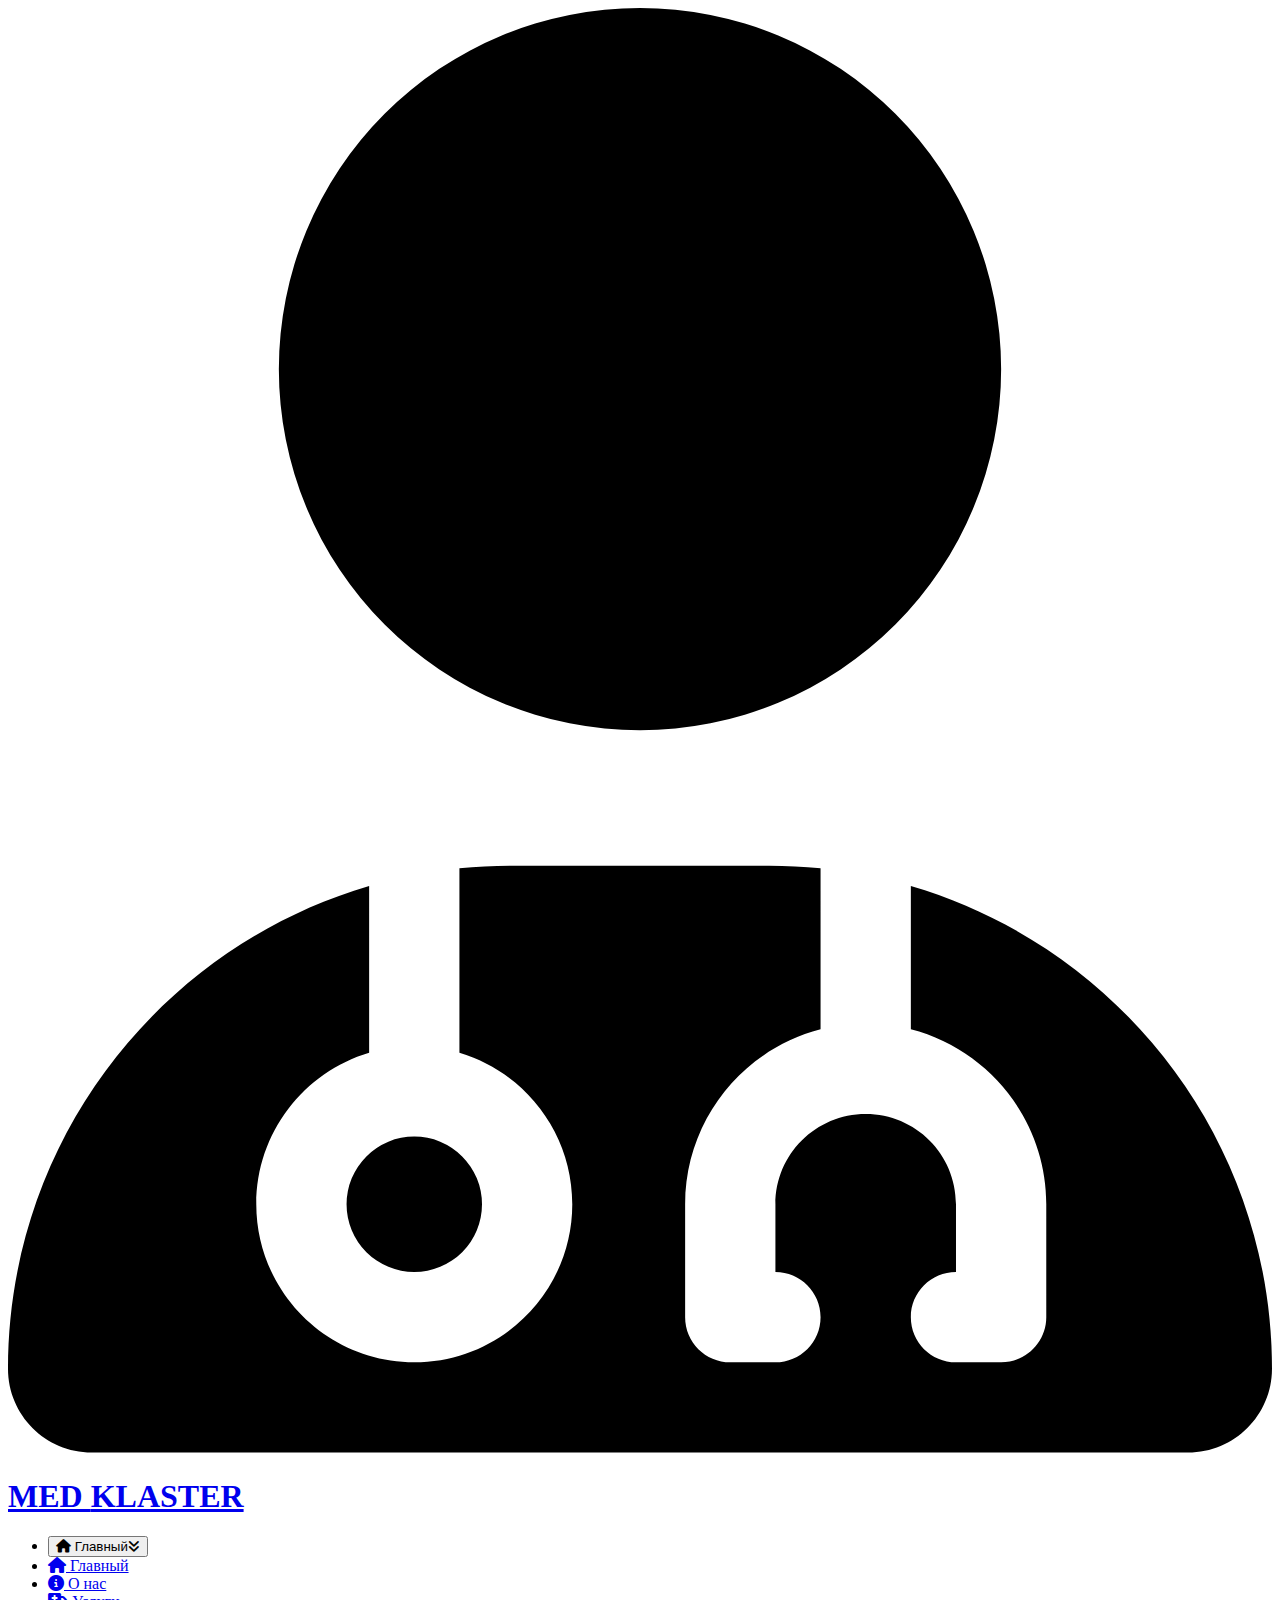
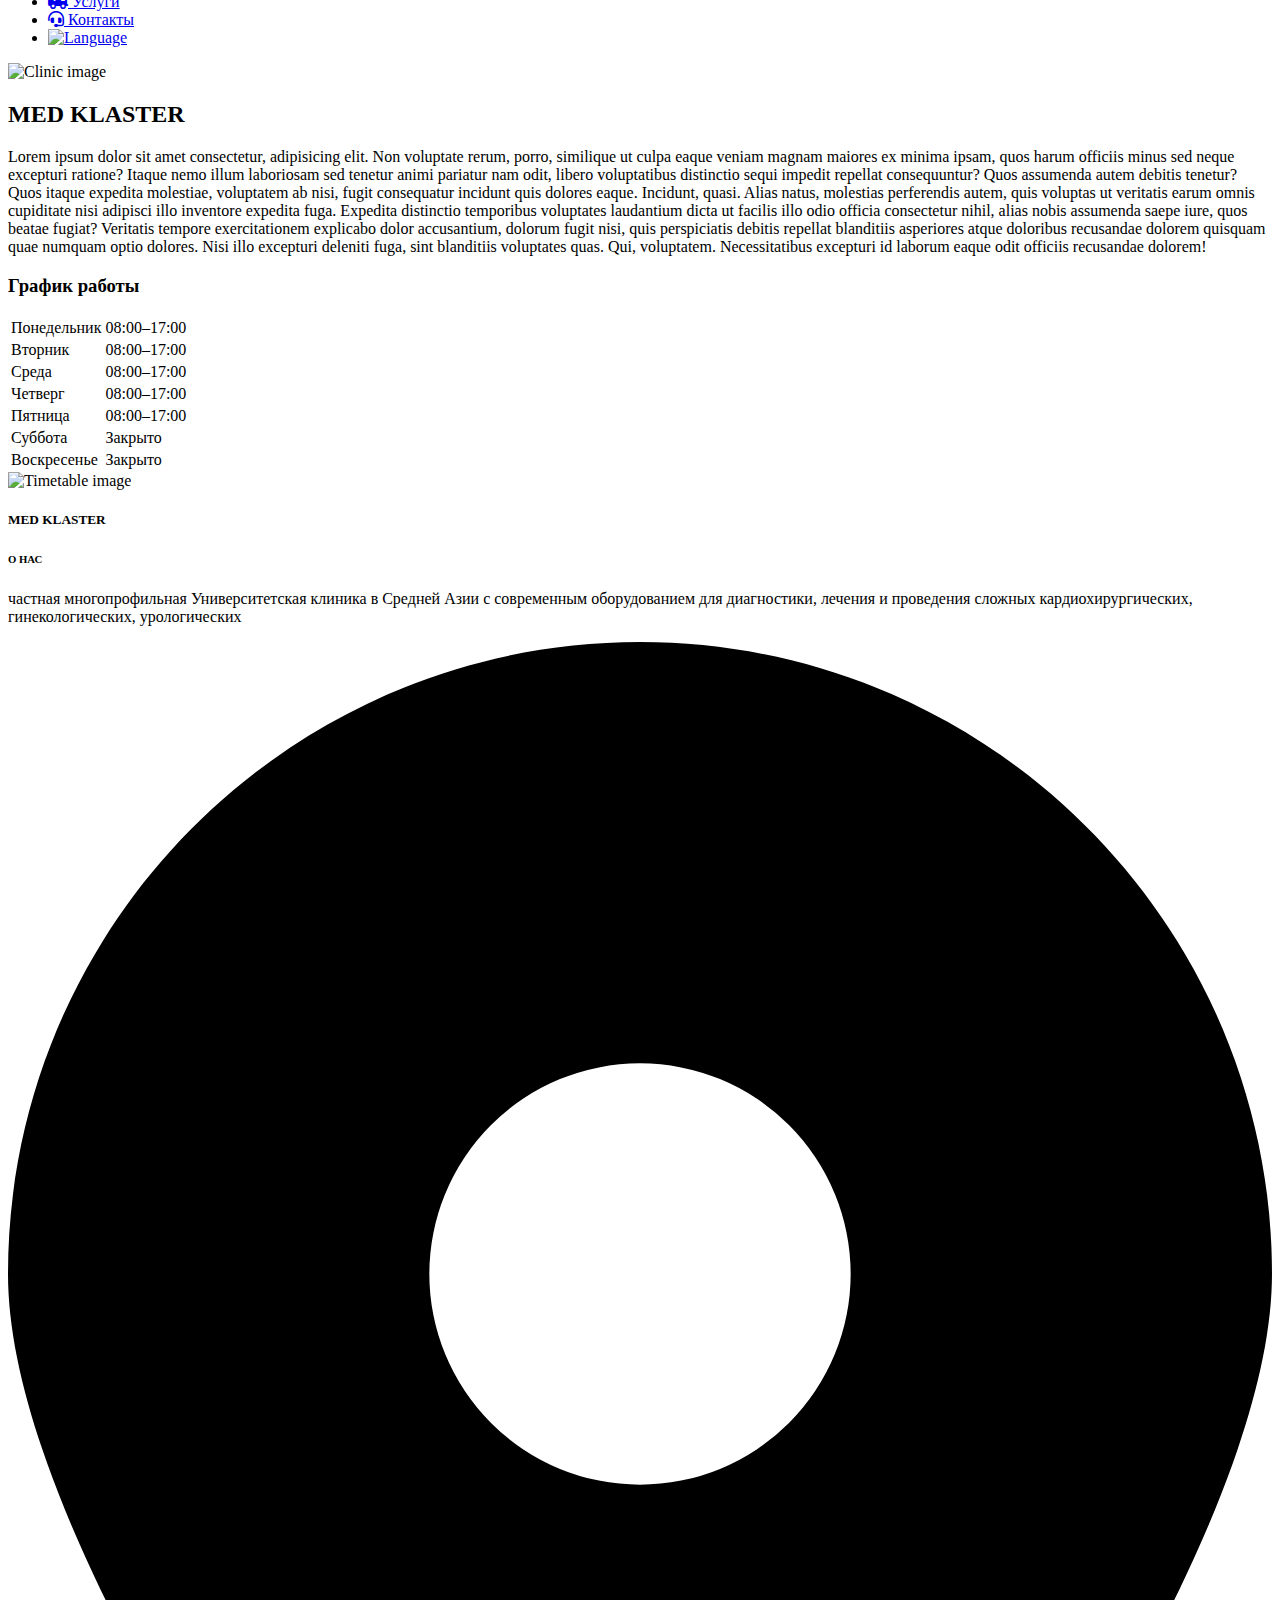
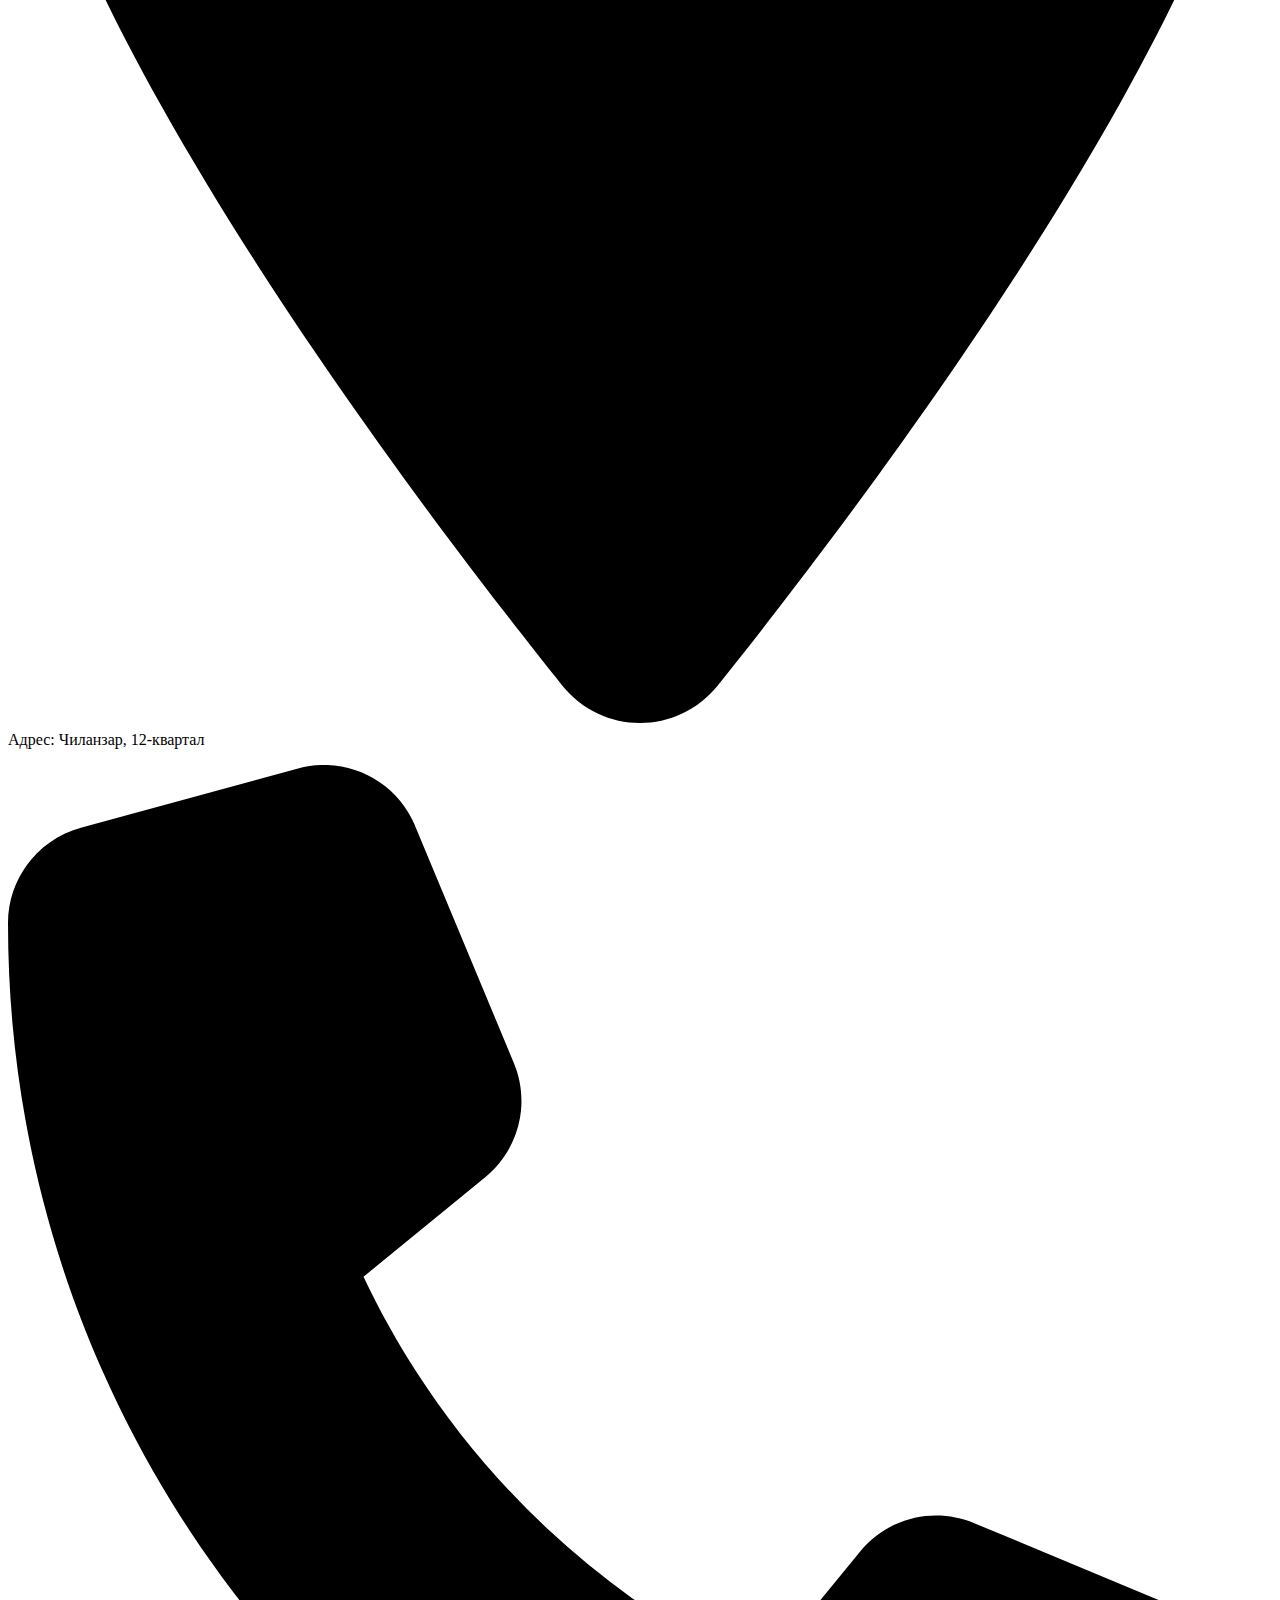
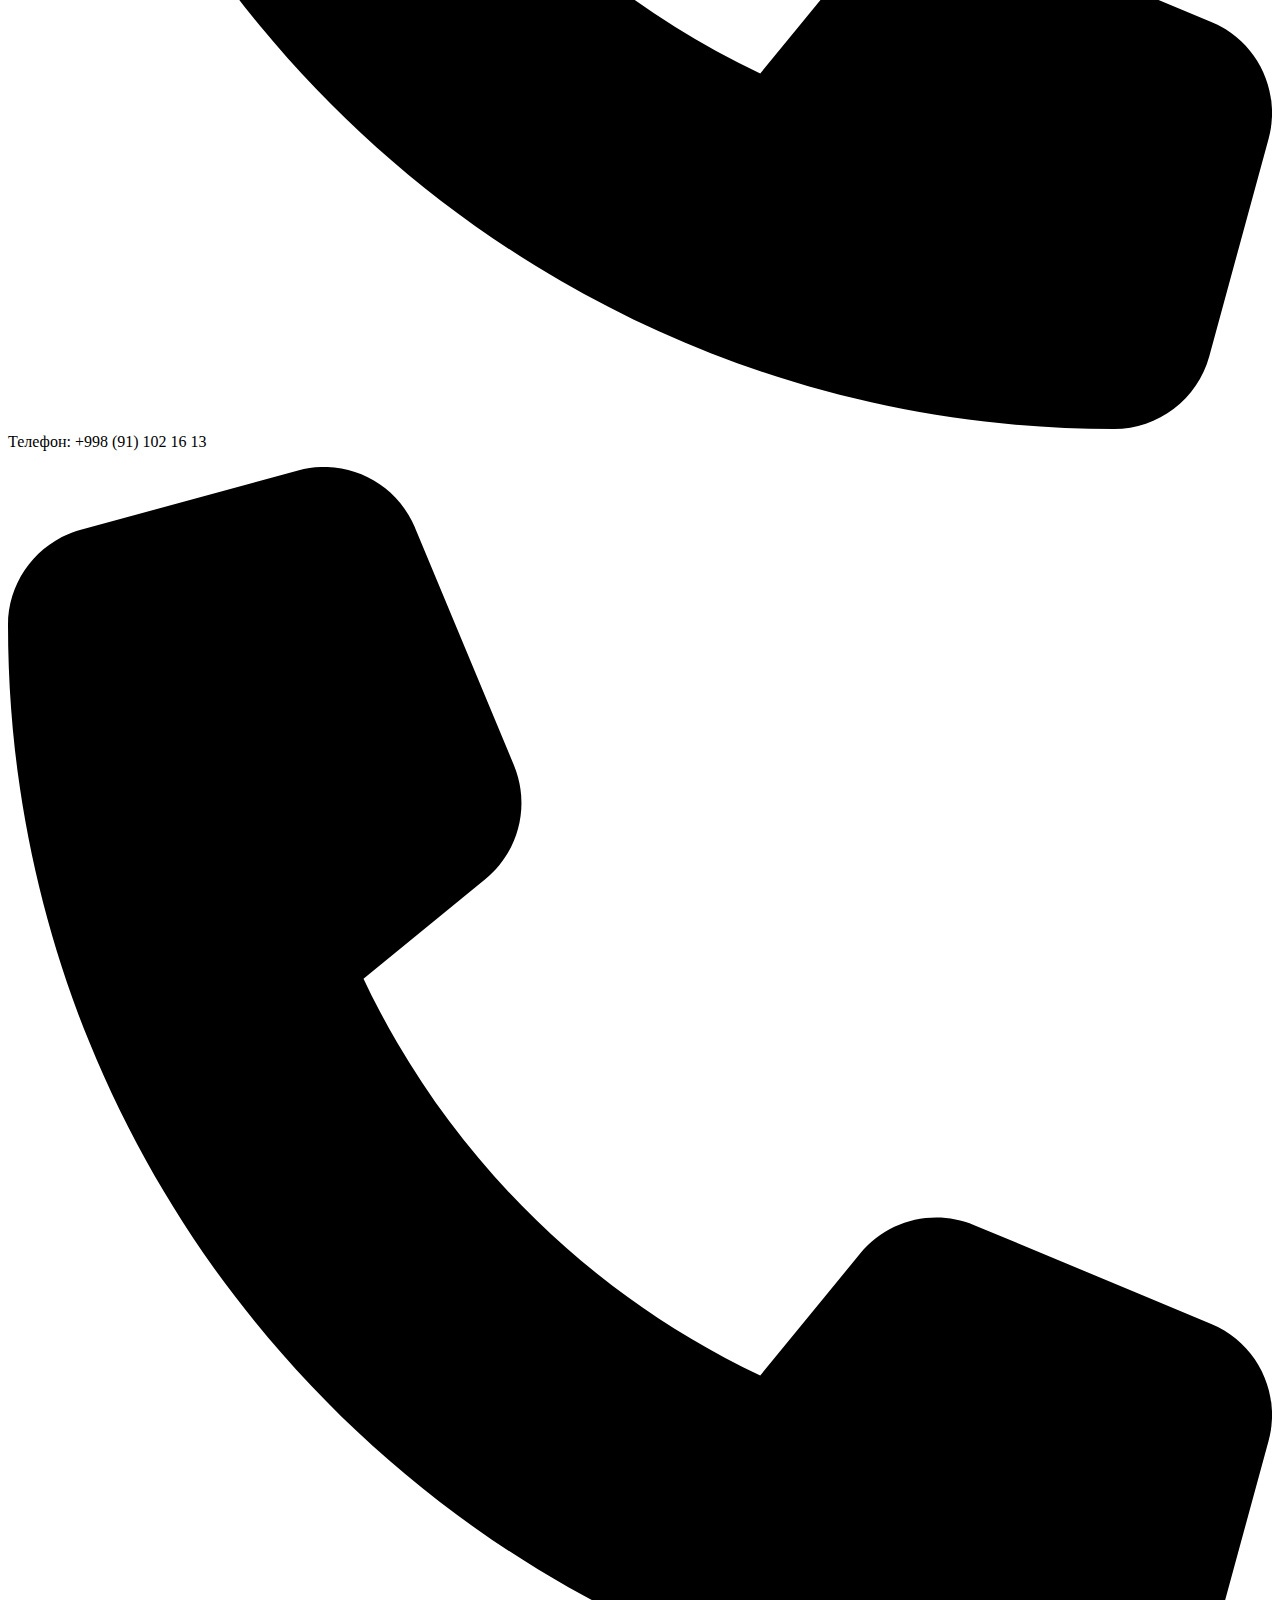
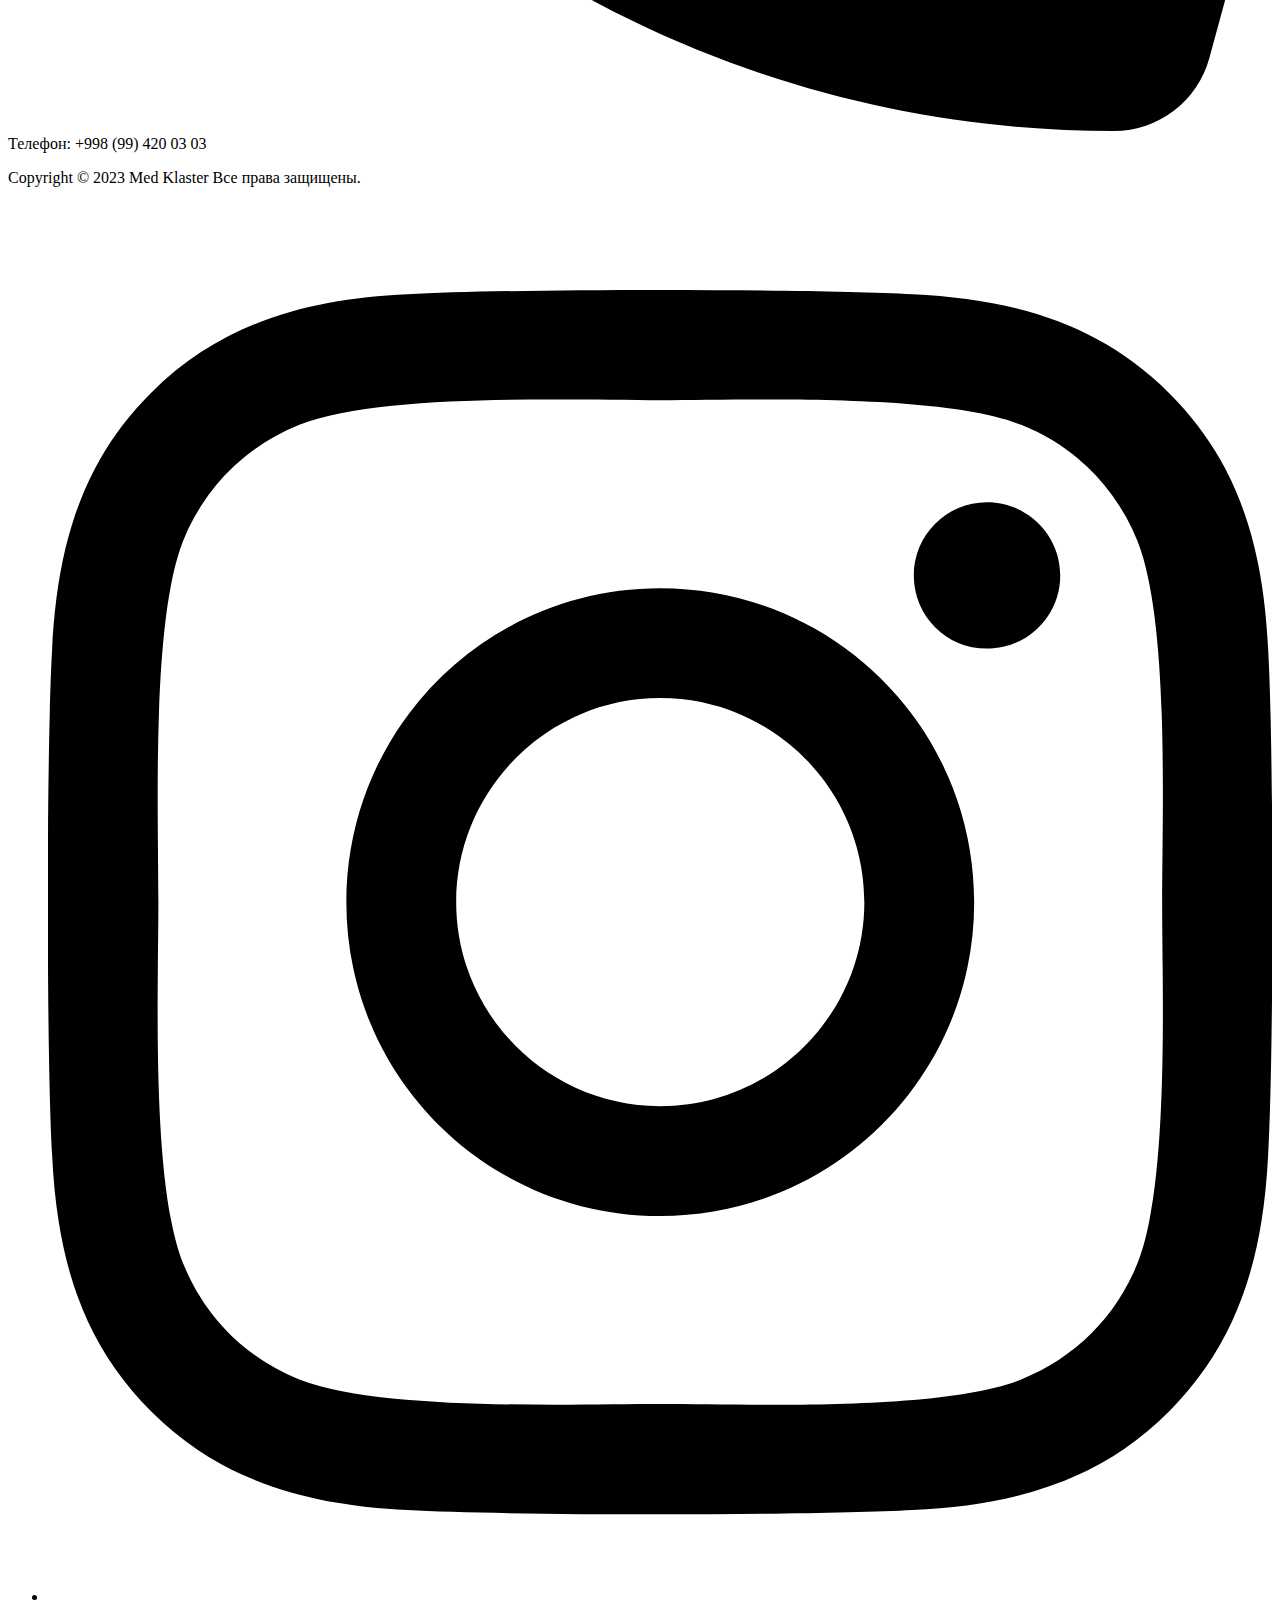
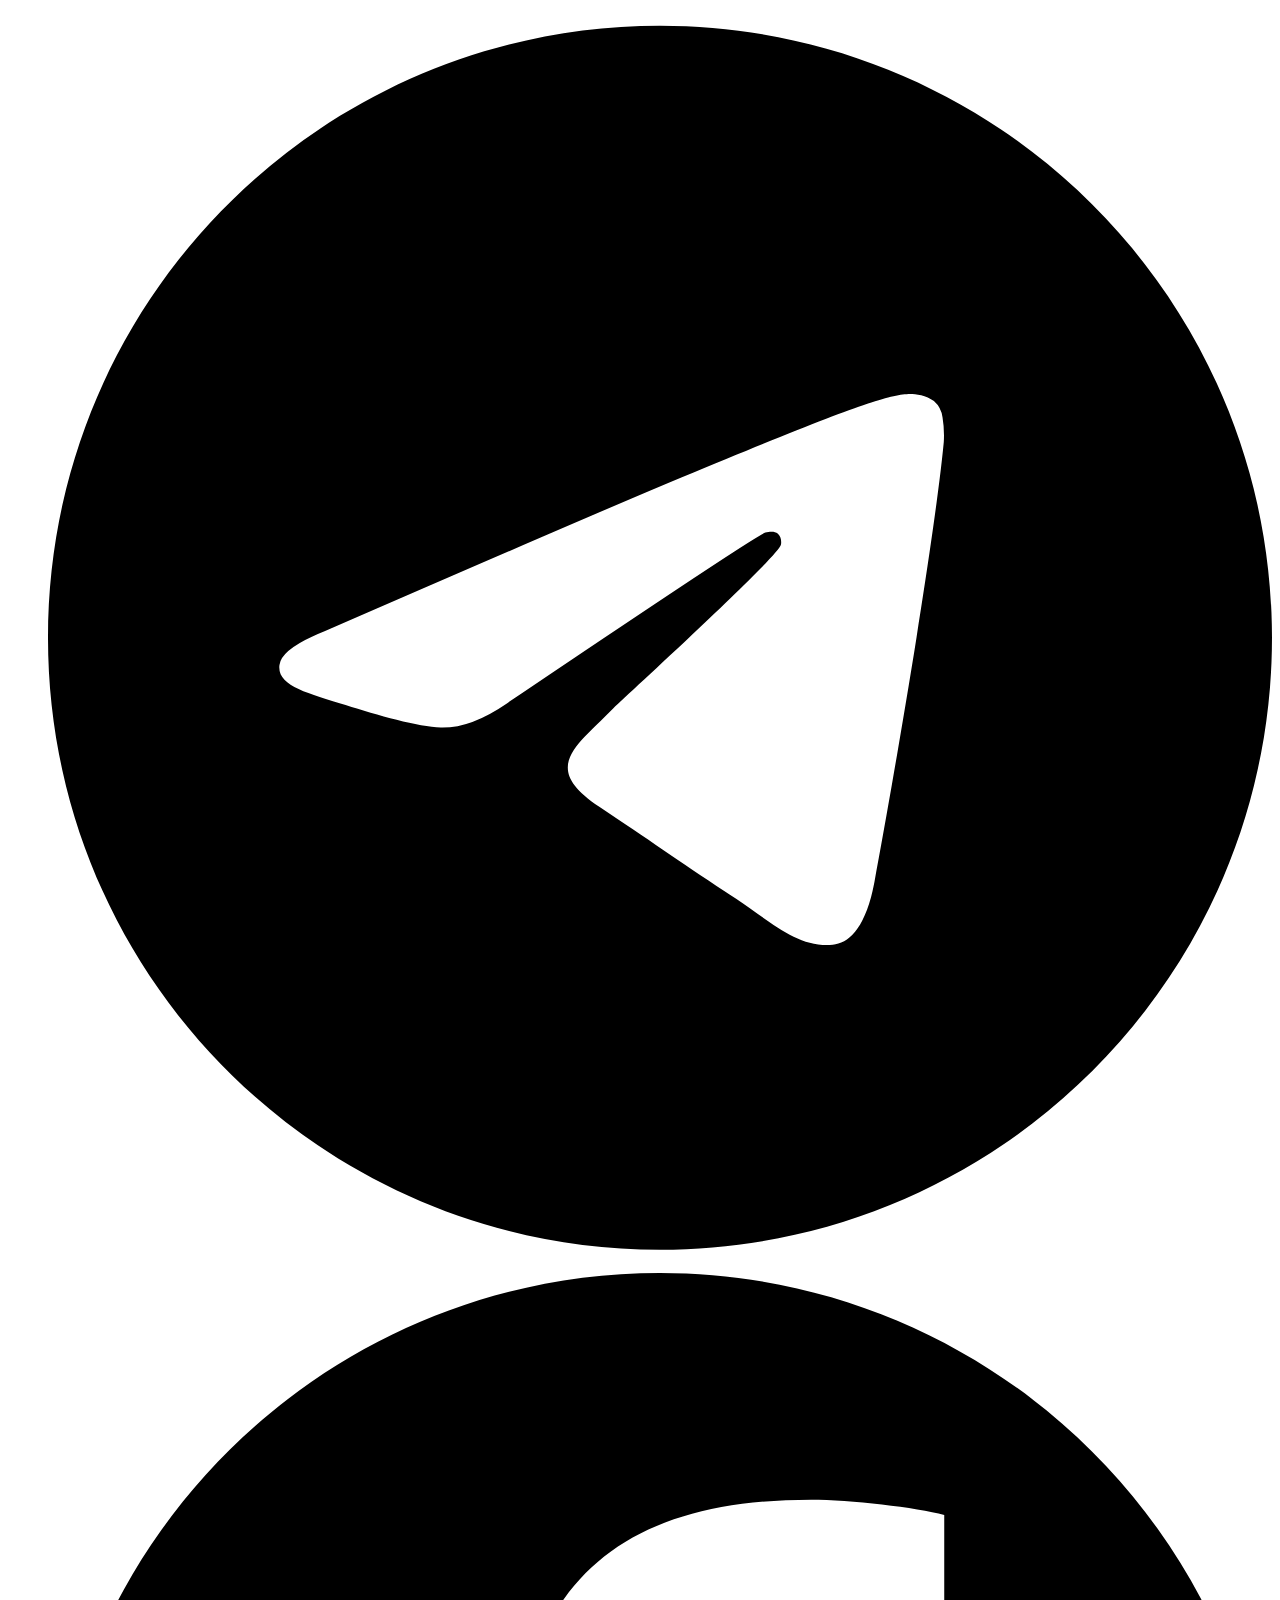
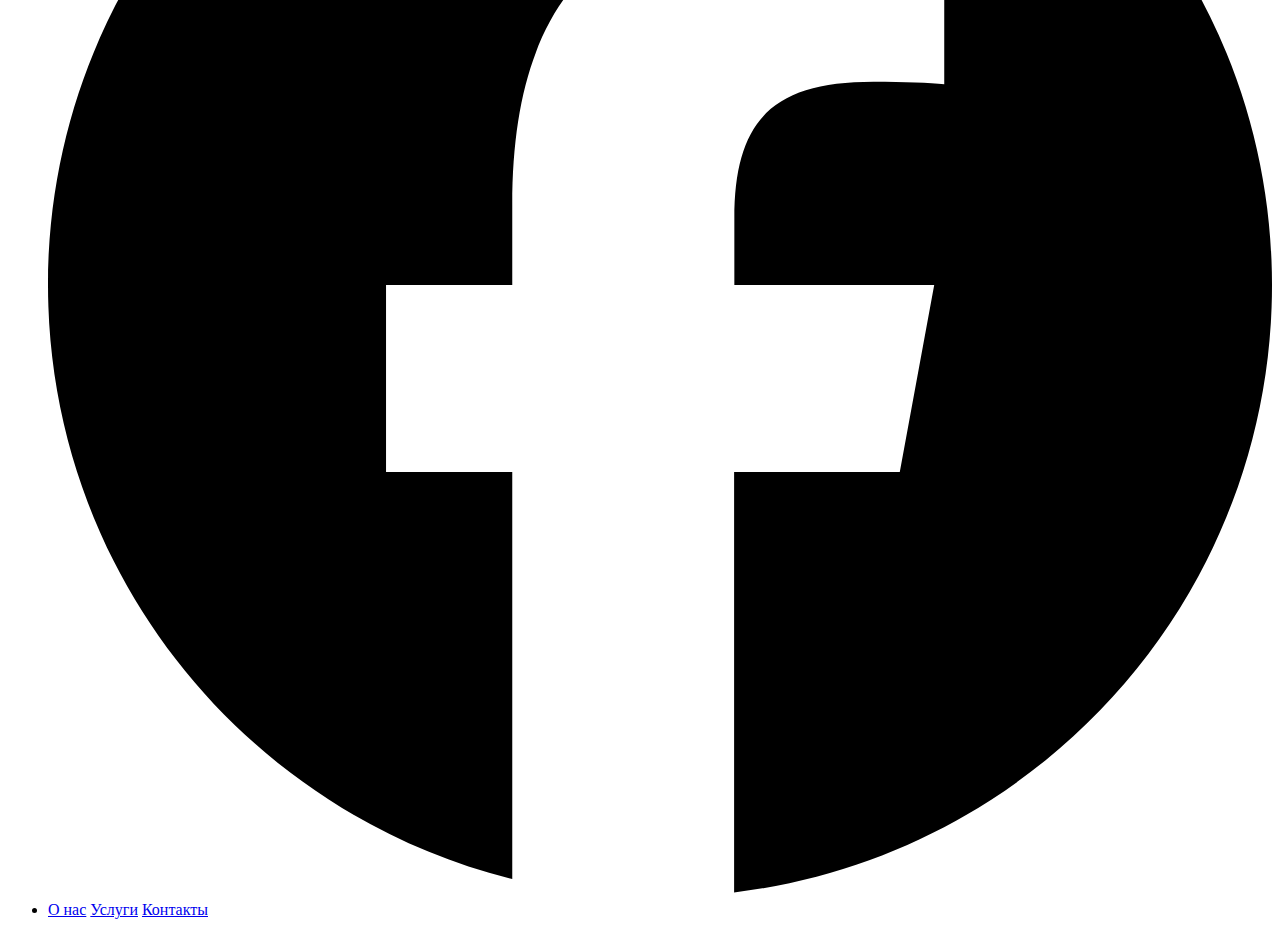
==== about.html @ f0066a49 "Add files via upload" ====
<!DOCTYPE html>
<html lang="en">
<head>
    <meta charset="UTF-8">
    <meta http-equiv="X-UA-Compatible" content="IE=edge">
    <meta name="viewport" content="width=device-width, initial-scale=1.0">
    <title>Med Klaster Clinic</title>
    <link rel="icon" type="image/x-icon" href="/icons/user-doctor-solid.svg">
    <link rel="stylesheet" href="/style/style.css">
    <link rel="stylesheet" href="/style/media.css">
    <link rel="stylesheet" href="/bootstrap-5.3.3-dist/css/bootstrap.css">
    <link rel="stylesheet" href="https://cdnjs.cloudflare.com/ajax/libs/font-awesome/6.5.1/css/all.min.css">
    <link rel="stylesheet" href="/bootstrap-5.3.3-dist/css/bootstrap-grid.css">
    <link rel="preconnect" href="https://fonts.googleapis.com">
    <link rel="preconnect" href="https://fonts.gstatic.com" crossorigin>
    <link href="https://fonts.googleapis.com/css2?family=Roboto:ital,wght@0,100;0,300;0,400;0,500;0,700;0,900;1,100;1,300;1,400;1,500;1,700;1,900&display=swap" rel="stylesheet">
</head>
<body>
        <div class="navbar-m">
            <div class="logo">
              <a href="/index.html">
                <svg xmlns="http://www.w3.org/2000/svg" viewBox="0 0 448 512"><!--!Font Awesome Free 6.5.1 by @fontawesome - https://fontawesome.com License - https://fontawesome.com/license/free Copyright 2024 Fonticons, Inc.--><path d="M224 256A128 128 0 1 0 224 0a128 128 0 1 0 0 256zm-96 55.2C54 332.9 0 401.3 0 482.3C0 498.7 13.3 512 29.7 512H418.3c16.4 0 29.7-13.3 29.7-29.7c0-81-54-149.4-128-171.1V362c27.6 7.1 48 32.2 48 62v40c0 8.8-7.2 16-16 16H336c-8.8 0-16-7.2-16-16s7.2-16 16-16V424c0-17.7-14.3-32-32-32s-32 14.3-32 32v24c8.8 0 16 7.2 16 16s-7.2 16-16 16H256c-8.8 0-16-7.2-16-16V424c0-29.8 20.4-54.9 48-62V304.9c-6-.6-12.1-.9-18.3-.9H178.3c-6.2 0-12.3 .3-18.3 .9v65.4c23.1 6.9 40 28.3 40 53.7c0 30.9-25.1 56-56 56s-56-25.1-56-56c0-25.4 16.9-46.8 40-53.7V311.2zM144 448a24 24 0 1 0 0-48 24 24 0 1 0 0 48z"/></svg>
                <h1>MED <span class="secondary-color">KLASTER</span></h1>
              </a>
            </div>
            <div class="menu">
              <ul>
                <li><button id="dropdown"><i class="fa-solid fa-house"></i> Главный<i id="down" class="fa-solid fa-angles-down"></i></button></li>
                <li id="menu-media" class="menu-media"><a href="index.html"><i class="fa-solid fa-house"></i> Главный</a></li>
                <li id="menu-media1" class="menu-media"><a class="current" href="about.html"><i class="fa-solid fa-circle-info"></i> О нас</a></li>
                <li id="menu-media2" class="menu-media"><a href="service.html"><i class="fa-solid fa-truck-medical"></i> Услуги</a></li>
                <li id="menu-media3" class="menu-media"><a href="contact.html"><i class="fa-solid fa-headset"></i> Контакты</a></li>
                <li id="menu-media4" class="menu-media-none"><a href="#"><img src="/images/flag-r.jfif" alt="Language" width="50px" height="50px"></a></li>
              </ul>
            </div>
          </div>

          <div class="about-us">
            <img src="/images/clinic.png" alt="Clinic image">
            <div class="about-us-text">
                <h2 class="pink">MED KLASTER</h2>
                <p>Lorem ipsum dolor sit amet consectetur, adipisicing elit. Non voluptate rerum, porro, similique ut culpa eaque veniam magnam maiores ex minima ipsam, quos harum officiis minus sed neque excepturi ratione? Itaque nemo illum laboriosam sed tenetur animi pariatur nam odit, libero voluptatibus distinctio sequi impedit repellat consequuntur? Quos assumenda autem debitis tenetur? Quos itaque expedita molestiae, voluptatem ab nisi, fugit consequatur incidunt quis dolores eaque. Incidunt, quasi. Alias natus, molestias perferendis autem, quis voluptas ut veritatis earum omnis cupiditate nisi adipisci illo inventore expedita fuga. Expedita distinctio temporibus voluptates laudantium dicta ut facilis illo odio officia consectetur nihil, alias nobis assumenda saepe iure, quos beatae fugiat? Veritatis tempore exercitationem explicabo dolor accusantium, dolorum fugit nisi, quis perspiciatis debitis repellat blanditiis asperiores atque doloribus recusandae dolorem quisquam quae numquam optio dolores. Nisi illo excepturi deleniti fuga, sint blanditiis voluptates quas. Qui, voluptatem. Necessitatibus excepturi id laborum eaque odit officiis recusandae dolorem!</p>
                
            </div>
          </div>
          
          <div class="timetable">
            <h3 class="pink">График работы</h3>
            <div class="timetable-content">
                 <table>
                    <tr>
                        <td>Понедельник</td>
                        <td>08:00–17:00
                        </td>
                    </tr>
                    <tr>
                        <td>Вторник</td>
                        <td>08:00–17:00</td>
                    </tr>
                    <tr>
                        <td>Среда</td>
                        <td>08:00–17:00
                        </td>
                    </tr>
                    <tr>
                        <td>Четверг</td>
                        <td>08:00–17:00
                        </td>
                    </tr>
                    <tr>
                        <td>Пятница</td>
                        <td>08:00–17:00</td>
                    </tr>
                    <tr>
                        <td>Суббота</td>
                        <td>Закрыто</td>
                    </tr>
                    <tr>
                        <td>Воскресенье</td>
                        <td>Закрыто</td>
                    </tr>
                 </table>
                 <img src="/images/timetable.png" alt="Timetable image">
            </div>
          </div>


          
          <div class="footer-m">
            <div class="footer-content-first">
              <h5>MED <span class="secondary-color">KLASTER</span></h5>
              <h6>О НАС</h6>
              <p>частная многопрофильная Университетская клиника в Средней Азии с современным оборудованием для диагностики, лечения и проведения сложных кардиохирургических, гинекологических, урологических</p>
              <p><svg xmlns="http://www.w3.org/2000/svg" viewBox="0 0 384 512"><!--!Font Awesome Free 6.5.1 by @fontawesome - https://fontawesome.com License - https://fontawesome.com/license/free Copyright 2024 Fonticons, Inc.--><path d="M215.7 499.2C267 435 384 279.4 384 192C384 86 298 0 192 0S0 86 0 192c0 87.4 117 243 168.3 307.2c12.3 15.3 35.1 15.3 47.4 0zM192 128a64 64 0 1 1 0 128 64 64 0 1 1 0-128z"/></svg>  Адрес: Чиланзар, 12-квартал</p>
              <p><svg xmlns="http://www.w3.org/2000/svg" viewBox="0 0 512 512"><!--!Font Awesome Free 6.5.1 by @fontawesome - https://fontawesome.com License - https://fontawesome.com/license/free Copyright 2024 Fonticons, Inc.--><path d="M164.9 24.6c-7.7-18.6-28-28.5-47.4-23.2l-88 24C12.1 30.2 0 46 0 64C0 311.4 200.6 512 448 512c18 0 33.8-12.1 38.6-29.5l24-88c5.3-19.4-4.6-39.7-23.2-47.4l-96-40c-16.3-6.8-35.2-2.1-46.3 11.6L304.7 368C234.3 334.7 177.3 277.7 144 207.3L193.3 167c13.7-11.2 18.4-30 11.6-46.3l-40-96z"/></svg> Телефон: +998 (91) 102 16 13</p>
              <p><svg xmlns="http://www.w3.org/2000/svg" viewBox="0 0 512 512"><!--!Font Awesome Free 6.5.1 by @fontawesome - https://fontawesome.com License - https://fontawesome.com/license/free Copyright 2024 Fonticons, Inc.--><path d="M164.9 24.6c-7.7-18.6-28-28.5-47.4-23.2l-88 24C12.1 30.2 0 46 0 64C0 311.4 200.6 512 448 512c18 0 33.8-12.1 38.6-29.5l24-88c5.3-19.4-4.6-39.7-23.2-47.4l-96-40c-16.3-6.8-35.2-2.1-46.3 11.6L304.7 368C234.3 334.7 177.3 277.7 144 207.3L193.3 167c13.7-11.2 18.4-30 11.6-46.3l-40-96z"/></svg> Телефон: +998 (99) 420 03 03</p>
              <p>Copyright © 2023 Med Klaster Все права защищены.</p>
            </div>
            <div class="footer-content-second">
              <ul>
                <li class="social-m">
                  <a href="#">
                    <svg xmlns="http://www.w3.org/2000/svg" viewBox="0 0 448 512"><!--!Font Awesome Free 6.5.1 by @fontawesome - https://fontawesome.com License - https://fontawesome.com/license/free Copyright 2024 Fonticons, Inc.--><path d="M224.1 141c-63.6 0-114.9 51.3-114.9 114.9s51.3 114.9 114.9 114.9S339 319.5 339 255.9 287.7 141 224.1 141zm0 189.6c-41.1 0-74.7-33.5-74.7-74.7s33.5-74.7 74.7-74.7 74.7 33.5 74.7 74.7-33.6 74.7-74.7 74.7zm146.4-194.3c0 14.9-12 26.8-26.8 26.8-14.9 0-26.8-12-26.8-26.8s12-26.8 26.8-26.8 26.8 12 26.8 26.8zm76.1 27.2c-1.7-35.9-9.9-67.7-36.2-93.9-26.2-26.2-58-34.4-93.9-36.2-37-2.1-147.9-2.1-184.9 0-35.8 1.7-67.6 9.9-93.9 36.1s-34.4 58-36.2 93.9c-2.1 37-2.1 147.9 0 184.9 1.7 35.9 9.9 67.7 36.2 93.9s58 34.4 93.9 36.2c37 2.1 147.9 2.1 184.9 0 35.9-1.7 67.7-9.9 93.9-36.2 26.2-26.2 34.4-58 36.2-93.9 2.1-37 2.1-147.8 0-184.8zM398.8 388c-7.8 19.6-22.9 34.7-42.6 42.6-29.5 11.7-99.5 9-132.1 9s-102.7 2.6-132.1-9c-19.6-7.8-34.7-22.9-42.6-42.6-11.7-29.5-9-99.5-9-132.1s-2.6-102.7 9-132.1c7.8-19.6 22.9-34.7 42.6-42.6 29.5-11.7 99.5-9 132.1-9s102.7-2.6 132.1 9c19.6 7.8 34.7 22.9 42.6 42.6 11.7 29.5 9 99.5 9 132.1s2.7 102.7-9 132.1z"/></svg>
                  </a>
                  <a href="#">
                    <svg xmlns="http://www.w3.org/2000/svg" viewBox="0 0 496 512"><!--!Font Awesome Free 6.5.1 by @fontawesome - https://fontawesome.com License - https://fontawesome.com/license/free Copyright 2024 Fonticons, Inc.--><path d="M248 8C111 8 0 119 0 256S111 504 248 504 496 393 496 256 385 8 248 8zM363 176.7c-3.7 39.2-19.9 134.4-28.1 178.3-3.5 18.6-10.3 24.8-16.9 25.4-14.4 1.3-25.3-9.5-39.3-18.7-21.8-14.3-34.2-23.2-55.3-37.2-24.5-16.1-8.6-25 5.3-39.5 3.7-3.8 67.1-61.5 68.3-66.7 .2-.7 .3-3.1-1.2-4.4s-3.6-.8-5.1-.5q-3.3 .7-104.6 69.1-14.8 10.2-26.9 9.9c-8.9-.2-25.9-5-38.6-9.1-15.5-5-27.9-7.7-26.8-16.3q.8-6.7 18.5-13.7 108.4-47.2 144.6-62.3c68.9-28.6 83.2-33.6 92.5-33.8 2.1 0 6.6 .5 9.6 2.9a10.5 10.5 0 0 1 3.5 6.7A43.8 43.8 0 0 1 363 176.7z"/></svg>
                  </a>
                  <a href="#">
                    <svg xmlns="http://www.w3.org/2000/svg" viewBox="0 0 512 512"><!--!Font Awesome Free 6.5.1 by @fontawesome - https://fontawesome.com License - https://fontawesome.com/license/free Copyright 2024 Fonticons, Inc.--><path d="M512 256C512 114.6 397.4 0 256 0S0 114.6 0 256C0 376 82.7 476.8 194.2 504.5V334.2H141.4V256h52.8V222.3c0-87.1 39.4-127.5 125-127.5c16.2 0 44.2 3.2 55.7 6.4V172c-6-.6-16.5-1-29.6-1c-42 0-58.2 15.9-58.2 57.2V256h83.6l-14.4 78.2H287V510.1C413.8 494.8 512 386.9 512 256h0z"/></svg>
                  </a>
                </li>
                <li class="footer-link">
                  <a href="about.html">О нас</a>
                  <a href="service.html">Услуги</a>
                  <a href="contact.html">Контакты</a>
                </li>
              </ul>
            </div>
          </div>



    <script src="/bootstrap-5.3.3-dist/js/bootstrap.js"></script>
    <script src="/js/index.js"></script>

</body>
</html>
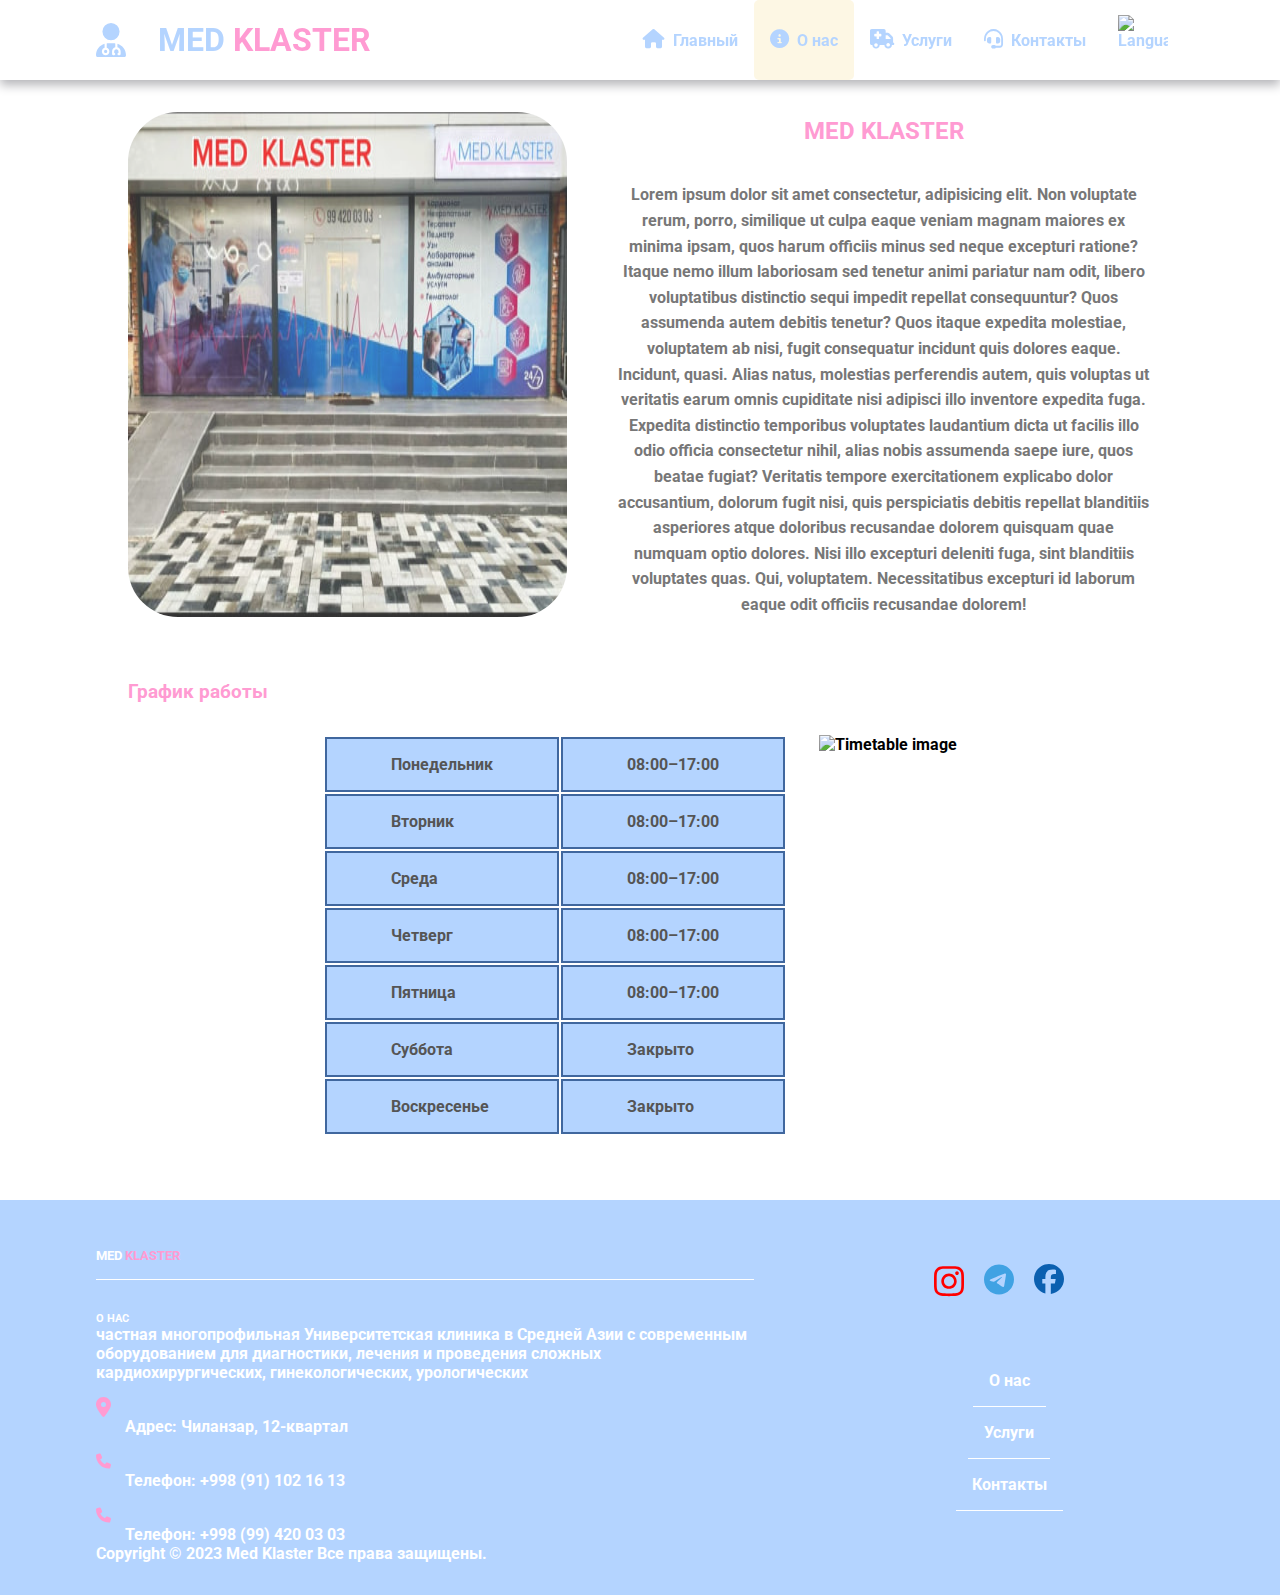
==== commit 6e78d35e: "Update about.html" ====
--- a/about.html
+++ b/about.html
@@ -6,8 +6,8 @@
     <meta name="viewport" content="width=device-width, initial-scale=1.0">
     <title>Med Klaster Clinic</title>
     <link rel="icon" type="image/x-icon" href="/icons/user-doctor-solid.svg">
-    <link rel="stylesheet" href="/style/style.css">
-    <link rel="stylesheet" href="/style/media.css">
+    <link rel="stylesheet" href="style.css">
+    <link rel="stylesheet" href="media.css">
     <link rel="stylesheet" href="/bootstrap-5.3.3-dist/css/bootstrap.css">
     <link rel="stylesheet" href="https://cdnjs.cloudflare.com/ajax/libs/font-awesome/6.5.1/css/all.min.css">
     <link rel="stylesheet" href="/bootstrap-5.3.3-dist/css/bootstrap-grid.css">
@@ -18,7 +18,7 @@
 <body>
         <div class="navbar-m">
             <div class="logo">
-              <a href="/index.html">
+              <a href="index.html">
                 <svg xmlns="http://www.w3.org/2000/svg" viewBox="0 0 448 512"><!--!Font Awesome Free 6.5.1 by @fontawesome - https://fontawesome.com License - https://fontawesome.com/license/free Copyright 2024 Fonticons, Inc.--><path d="M224 256A128 128 0 1 0 224 0a128 128 0 1 0 0 256zm-96 55.2C54 332.9 0 401.3 0 482.3C0 498.7 13.3 512 29.7 512H418.3c16.4 0 29.7-13.3 29.7-29.7c0-81-54-149.4-128-171.1V362c27.6 7.1 48 32.2 48 62v40c0 8.8-7.2 16-16 16H336c-8.8 0-16-7.2-16-16s7.2-16 16-16V424c0-17.7-14.3-32-32-32s-32 14.3-32 32v24c8.8 0 16 7.2 16 16s-7.2 16-16 16H256c-8.8 0-16-7.2-16-16V424c0-29.8 20.4-54.9 48-62V304.9c-6-.6-12.1-.9-18.3-.9H178.3c-6.2 0-12.3 .3-18.3 .9v65.4c23.1 6.9 40 28.3 40 53.7c0 30.9-25.1 56-56 56s-56-25.1-56-56c0-25.4 16.9-46.8 40-53.7V311.2zM144 448a24 24 0 1 0 0-48 24 24 0 1 0 0 48z"/></svg>
                 <h1>MED <span class="secondary-color">KLASTER</span></h1>
               </a>
@@ -36,7 +36,7 @@
           </div>
 
           <div class="about-us">
-            <img src="/images/clinic.png" alt="Clinic image">
+            <img src="clinic.png" alt="Clinic image">
             <div class="about-us-text">
                 <h2 class="pink">MED KLASTER</h2>
                 <p>Lorem ipsum dolor sit amet consectetur, adipisicing elit. Non voluptate rerum, porro, similique ut culpa eaque veniam magnam maiores ex minima ipsam, quos harum officiis minus sed neque excepturi ratione? Itaque nemo illum laboriosam sed tenetur animi pariatur nam odit, libero voluptatibus distinctio sequi impedit repellat consequuntur? Quos assumenda autem debitis tenetur? Quos itaque expedita molestiae, voluptatem ab nisi, fugit consequatur incidunt quis dolores eaque. Incidunt, quasi. Alias natus, molestias perferendis autem, quis voluptas ut veritatis earum omnis cupiditate nisi adipisci illo inventore expedita fuga. Expedita distinctio temporibus voluptates laudantium dicta ut facilis illo odio officia consectetur nihil, alias nobis assumenda saepe iure, quos beatae fugiat? Veritatis tempore exercitationem explicabo dolor accusantium, dolorum fugit nisi, quis perspiciatis debitis repellat blanditiis asperiores atque doloribus recusandae dolorem quisquam quae numquam optio dolores. Nisi illo excepturi deleniti fuga, sint blanditiis voluptates quas. Qui, voluptatem. Necessitatibus excepturi id laborum eaque odit officiis recusandae dolorem!</p>
@@ -124,4 +124,4 @@
     <script src="/js/index.js"></script>
 
 </body>
-</html>+</html>
--- a/style.css
+++ b/style.css
@@ -0,0 +1,466 @@
+:root {
+    --primary-color: #B4D4FF;
+    --secondary-color: #FF9BD2;
+    --text-color: #B4B4B8;
+    --contact-color: #40679E;
+    --hover-color: #EEF5FF;
+  }
+
+  /* background-color: var(--primary-color); */
+
+*,
+*::before,
+*::after {
+    margin: 0;
+    padding: 0;
+    box-sizing: border-box;
+}
+
+body {
+    font-family: "Roboto", sans-serif;
+    font-weight: 700;
+    font-style: normal;
+}
+
+svg {
+    width: 30px;
+}
+
+.current {
+    background-color: #FDF7E4;
+}
+
+.secondary-color {
+    color: var(--secondary-color);
+}
+
+
+.logo a svg {
+    fill: var(--primary-color);
+}
+
+.logo a {
+    display: flex;
+    align-items: center;
+    text-decoration: none;
+    color: var(--primary-color);
+}
+
+.logo a h1 {
+    margin-left: 2rem;
+}
+
+.navbar-m {
+    z-index: 1000;
+    position: sticky;
+    top: 0;
+    height: 80px;
+    background-color: #fff;
+    display: flex;
+    justify-content: space-between;
+    align-items: center;
+    max-width: 100%;
+    margin: 0;
+    padding: 0 6rem;
+    box-shadow: 0px 5px 10px var(--text-color);
+}
+
+.menu ul li button {
+    display: none;
+}
+
+.menu {
+    height: 100%;
+}
+
+.menu ul {
+    height: 100%;
+    display: flex;
+    align-items: center;
+    list-style-type: none;
+    justify-content: end;
+}
+
+.menu ul li {
+    height: 100%;
+}
+
+.menu ul li a {
+    text-decoration: none;
+    padding: 1rem;
+    color: var(--primary-color);
+    border-radius: 5px;
+    height: 100%;
+    display: flex;
+    align-items: center;
+}
+
+.menu ul li a:hover {
+    background-color: #FDF7E4;
+}
+
+.menu ul li a i {
+    margin-right: .5rem;
+    font-size: 1.2rem;
+}
+
+
+/* header section */
+.header {
+    padding: 0 6rem;
+    display: flex;
+}
+
+.header-img {
+    width: 50%;
+    height: 60vh;
+}
+
+.header-img img {
+    height: 100%;
+}
+
+.header-text {
+    display: flex;
+    flex-direction: column;
+    align-items: center;
+    justify-content: center;
+    width: 550px;
+}
+
+.header-text-content {
+    font-size: 4rem;
+    color: var(--primary-color);
+}
+
+.header-text div {
+    margin-top: 30px;
+    display: flex;
+    align-items: center;
+    width: 100%;
+    height: 3.5rem;
+}
+
+.header-text a {
+    padding: 1.2rem;
+    background-color: var(--secondary-color);
+    color: #fff;
+    border-radius: 10px;
+    text-decoration: none;
+}
+
+.header-text a:hover {
+    transform: translateY(-3px);
+    box-shadow: 0 10px 20px rgba(0, 0, 0, 0.2);
+}
+
+.header-text div svg {
+    width: 100px;
+    height: 100px;
+    margin-left: 100px;
+    fill: var(--primary-color);
+}
+
+/* Service section */
+
+.services {
+    margin-top: 2rem;
+    width: 100%;
+    padding: 0 6rem;
+
+}
+
+#text-style {
+    padding: 1rem;
+    color: var(--primary-color);
+    font-size: 2rem;
+}
+
+.services-content {
+    border: 1px solid var(--text-color);
+    border-radius: 10px;
+    display: flex;
+    justify-content: space-between;
+    background-color: #FBF9F1;
+    padding: 1rem;
+}
+
+.department {
+    width: 100%;
+    display: flex;
+    flex-direction: column;
+    margin-right: 10px;
+}
+
+.department a {
+    display: flex;
+    align-items: center;
+    justify-content: center;
+    padding: 1rem;
+    border: 1px solid var(--primary-color);
+    border-radius: 10px;
+    background-color: #fff;
+    margin-top: 10px;
+    text-align: center;
+    text-decoration: none;
+    color: var(--text-color);
+}
+
+
+
+.department a svg {
+    fill: var(--primary-color);
+    margin-right: 10px;
+}
+
+.department a:hover {
+    background-color: var(--hover-color);
+    transition: .2s ease-in;
+} 
+
+/* Carousel section */
+
+#carouselExampleCaptions {
+    padding: 0 6rem;
+}
+.carousel-content {
+    border: 1px solid var(--text-color);
+    width: 33.3%;
+    display: flex;
+    align-items: center;
+    justify-content: center;
+    border-radius: 10px;
+    margin-right: 10px;
+    padding: 1rem;
+}
+
+.carousel-content:nth-child(3) {
+    margin: 0;
+}
+
+.carousel-content:hover {
+    transform: scale(1.02);
+    transition: transform .2s ease-in;
+}
+
+.carousel-flex {
+    display: flex;
+    margin-top: 20px;
+
+}
+
+.carousel .carousel-control-prev-icon, 
+.carousel .carousel-control-next-icon {
+    color: #333;
+    background-color: #333;
+    border-radius: 50px;
+    padding: 1.5rem;
+    width: 50px;
+    height: 50px;
+
+}
+
+.carousel-control-next-icon {
+    transform: translateX(50px);
+}
+
+.carousel-control-prev-icon {
+    transform: translateX(-50px);
+}
+
+.footer-m {
+    display: flex;
+    padding: 2rem 6rem;
+    margin-top: 2rem;
+    color: #fff;
+    background-color: var(--primary-color);
+}
+
+.footer-m h5 {
+    border-bottom: 1px solid #fff;
+    padding: 1rem 0;
+}
+
+.footer-m h6 {
+    margin-top: 2rem;
+}
+
+.footer-content-first {
+    width: 70%;
+}
+
+.footer-content-first p svg {
+    width: 15px;
+    fill: var(--secondary-color);
+    height: 50px;
+    margin-right: 10px;
+}
+
+.social-m {
+    display: flex;
+    padding: 2rem 5rem;
+    
+}
+
+.footer-content-second ul {
+    list-style-type: none;
+    margin-right: 20px;
+    margin-left: 100px;
+}
+
+.social-m a {
+    margin-right: 20px;
+}
+
+
+.social-m a:hover {
+    transform: translateY(-7px);
+    transition: transform .2s ease-in;
+}
+
+.social-m a:first-child svg {
+    fill: red;
+}
+
+
+.social-m a:nth-child(2) svg {
+    fill: #40A2E3;
+}
+
+.social-m a:nth-child(3) svg {
+    fill: #0B60B0;
+}
+
+.footer-link {
+    display: flex;
+    flex-direction: column;
+    justify-content: center;
+    align-items: center;
+    margin-top: 20px;
+}
+
+.footer-link a {
+    text-decoration: none;
+    color: #fff;
+    padding: 1rem;
+    font-weight: bold;
+    border-bottom: 1px solid #fff;
+}
+
+.footer-link a:hover {
+    color: var(--contact-color);
+}
+
+/* service page */
+.about-services {
+    max-width: 100%;
+    justify-content: center;
+    display: flex;
+    padding: 2rem 8rem;
+    background-color: #FDF7E4;
+    box-shadow: 0px 5px 10px var(--text-color);
+    margin-bottom: 2rem;
+
+}
+
+.about-services img {
+    flex-shrink: 1;
+    width: 400px;
+    border-radius: 10px;
+    margin-right: 2rem;
+    
+}
+
+.about-services-content {
+    flex-shrink: 1;
+    text-align: center;
+    line-height: 2;
+}
+
+
+/* about page */
+.about-us {
+    display: flex;
+    padding: 2rem 8rem;
+}
+
+.about-us img {
+    border-radius: 50px;
+    opacity: .8;
+    margin-right: 3rem;
+}
+
+.about-us-text {
+    text-align: center;
+    line-height: 1.6;
+}
+
+.about-us-text p {
+    color: #777;
+}
+
+.pink {
+    color: var(--secondary-color);
+    margin-bottom: 2rem;
+}
+
+/* table section */
+.timetable {
+    max-width: 100%;
+    padding: 2rem 8rem;
+}
+
+.timetable-content {
+    display: flex;
+    justify-content: center ;
+}
+
+.timetable-content table {
+    margin-right: 2rem;
+}
+
+.timetable-content table tr td {
+    padding: 1rem 4rem;
+    border-collapse: collapse;
+    border: 2px solid var(--contact-color);
+    color: #555;
+    background-color: var(--primary-color);
+}
+
+/* Contact Page */
+.contact-us {
+    display: flex;
+    justify-content: center;
+    padding: 4rem 8rem;
+}
+
+.contact-title {
+    color: var(--contact-color);
+    font-family: "Ribeye", serif;
+    font-weight: 400;
+    font-style: normal;
+    font-size: 4rem;
+    margin-bottom: 2rem;
+}
+
+.contact-info {
+    border-radius: 20px;
+    padding: 2rem 10rem;
+    background-color: var(--primary-color);
+    color: var(--contact-color);
+}
+
+.contact-info div {
+    display: flex;
+    margin-top: 1rem;
+}
+
+.contact-info div svg,
+.contact-info div b {
+    margin-right: 1rem;
+}
+
+.contact-us img {
+    width: 300px;
+    margin-left: 10rem;
+}--- a/media.css
+++ b/media.css
@@ -0,0 +1,191 @@
+@media only screen and (max-width: 900px) {
+    .navbar-m {
+        padding: 1rem;
+    }
+
+    .logo a h1 {
+        font-size: 1rem;
+    }
+
+    .menu ul {
+        display: block;
+    }
+
+    .menu ul li button {
+        display: block;
+        border: none;
+        padding: 1rem;
+        border-radius: 10px;
+        color: #fff;
+        margin-bottom: 2rem;
+        background-color: #B4D4FF;
+    }
+
+    #down {
+        margin-left: 1rem;
+        font-size: 1rem;
+    }
+
+    .block {
+        background-color: #fff;
+        display: block;
+
+    }
+
+    .block:nth-child(5) {
+        border-radius: 0 0 10px 10px;
+    } 
+
+    .menu-media {
+        z-index: 1000;
+        display: none;
+    } 
+
+    .menu-media-none {
+        display: none;
+    }
+
+    .header {
+        display: block;
+        padding: 1rem;
+    }
+
+    .header-img {
+        width: 100%;
+        display: flex;
+        justify-content: center;
+        width: auto;
+        height: auto;
+        margin-bottom: 1rem;
+    }
+
+    .header-img img {
+        max-width: 100%;
+        height: auto;
+    }
+
+    .header-text {
+        display: block;
+        width: auto;
+    }
+
+    .header-text-content {
+        font-size: 2rem;
+        text-align: center;
+        padding: 1rem;
+
+    }
+
+    .header-text a {
+        padding: .5rem;
+    }
+
+    .header-text div {
+        justify-content: center;
+    }
+
+    .services {
+        padding: 1rem;
+    }
+
+    .services-content {
+        flex-wrap: wrap;
+    }
+
+    #carouselExampleCaptions {
+        padding: 1rem;
+    }
+
+    .carousel-flex {
+        display: block;
+    }
+
+    .carousel-content {
+        width: auto;
+        margin: 0;
+    }
+
+    .carousel-control-prev,
+    .carousel-control-next {
+        visibility: hidden;
+    }
+
+    .footer-m {
+        display: block;
+        padding: 1rem;
+    }
+
+    .footer-m h5 {
+        text-align: center;
+    }
+
+    .footer-content-first {
+        width: auto;
+    }
+
+    .footer-content-second ul {
+        display: flex;
+        flex-direction: column;
+        align-items: center;
+        margin: 0;
+        padding: 0 0 2rem 0;
+
+    }
+
+    /* About page */
+    .about-us {
+        display: block;
+        padding: 1rem;
+    }
+
+    .about-us img {
+        margin: 0 0 2rem 0;
+        width: 100%;
+    }
+
+    .timetable {
+        display: block;
+        padding: 1rem;
+    }
+
+    .timetable-content {
+        flex-direction: column;
+        align-items: center;
+        
+    }
+
+    .timetable-content table tr td {
+        padding: 2rem 4rem;
+    }
+    
+    .timetable-content table {
+        margin: 0 0 2rem 0;
+    }
+
+    /* Contact Page */
+
+    .contact-us {
+        flex-direction: column;
+        align-items: center;
+        padding: 1rem;
+    }
+
+    .contact-info {
+        padding: 1rem;
+        margin-bottom: 2rem;
+    }
+
+    .contact-us img {
+        margin: 0;
+    }
+
+    .about-services {
+        flex-direction: column;
+        align-items: center;
+        padding: 1rem;
+    }
+
+    .about-services img {
+        margin: 0 0 2rem 0;
+    }
+}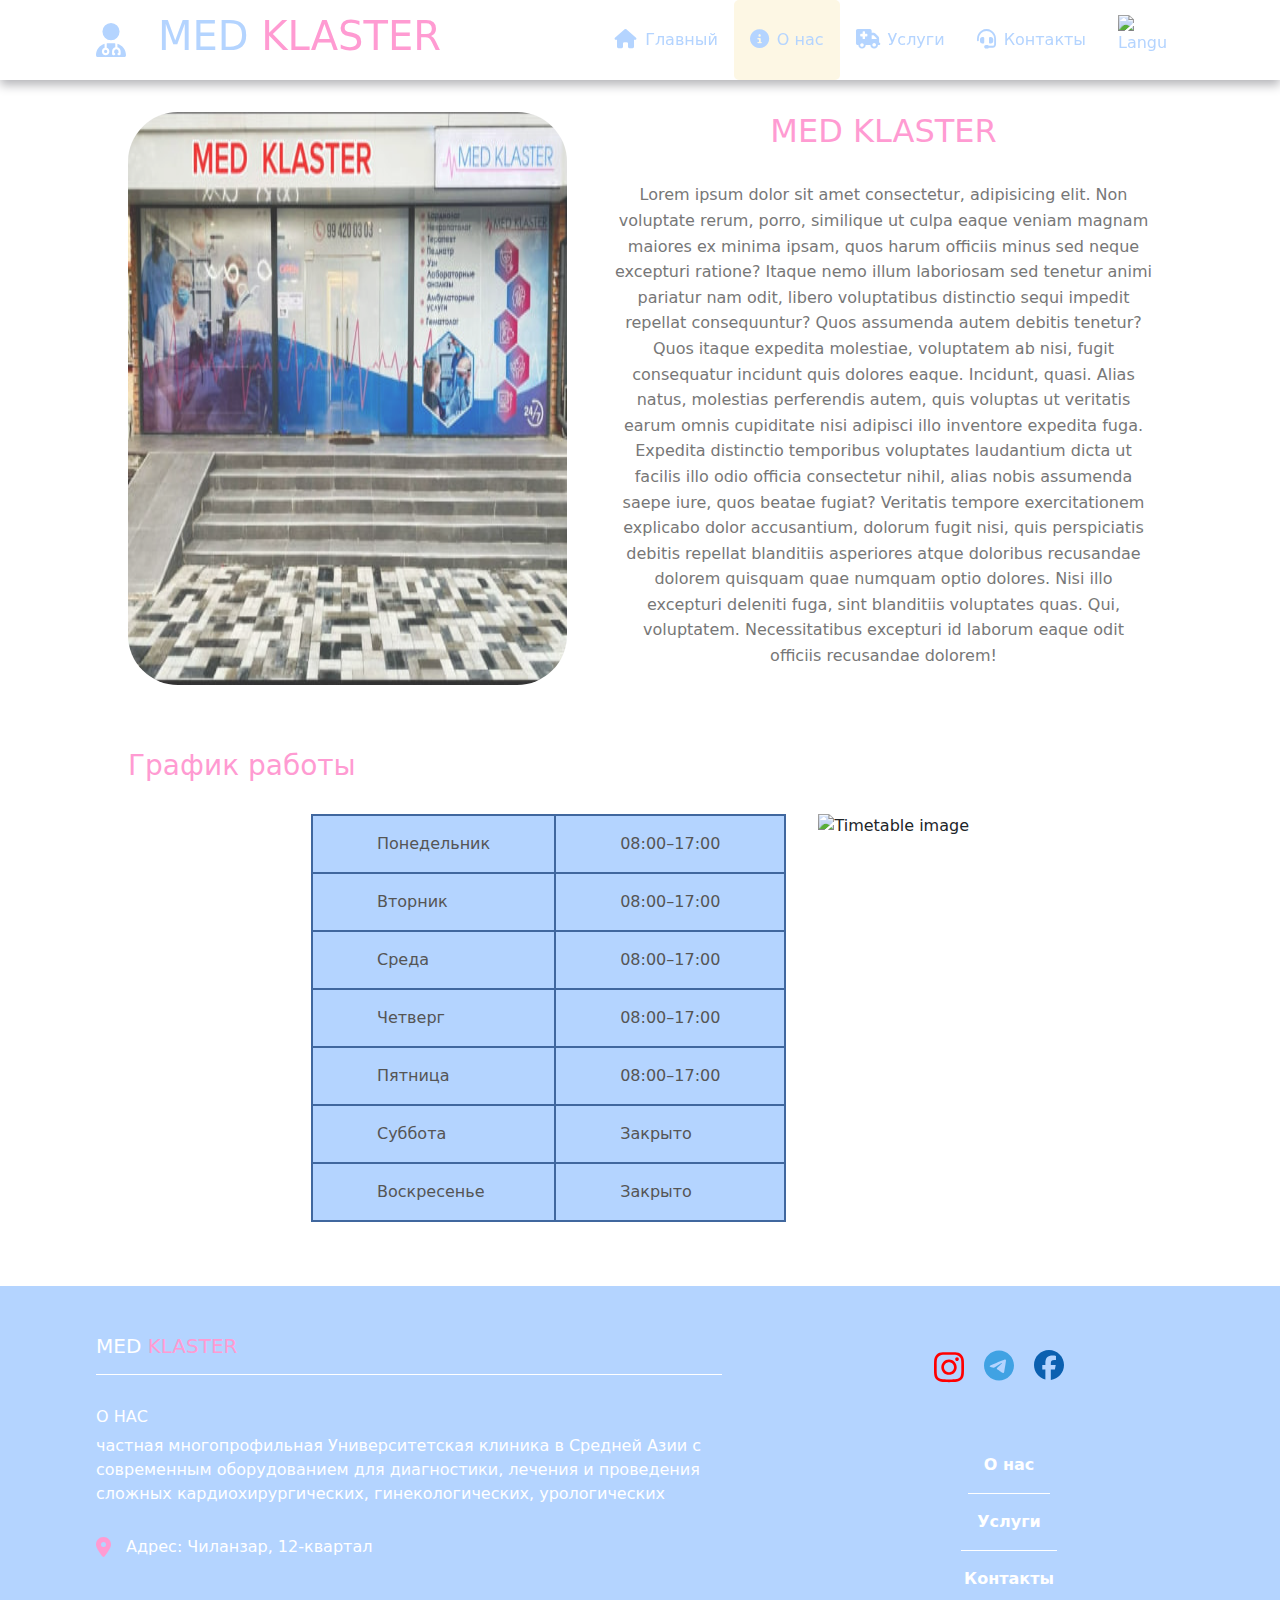
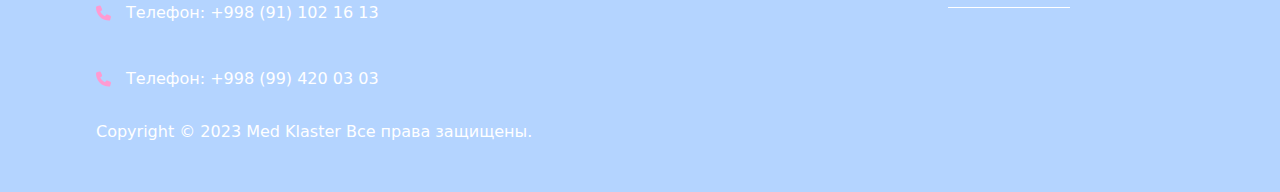
==== commit 64bebaf6: "Update about.html" ====
--- a/about.html
+++ b/about.html
@@ -8,9 +8,9 @@
     <link rel="icon" type="image/x-icon" href="/icons/user-doctor-solid.svg">
     <link rel="stylesheet" href="style.css">
     <link rel="stylesheet" href="media.css">
-    <link rel="stylesheet" href="/bootstrap-5.3.3-dist/css/bootstrap.css">
+    <link rel="stylesheet" href="bootstrap.css">
     <link rel="stylesheet" href="https://cdnjs.cloudflare.com/ajax/libs/font-awesome/6.5.1/css/all.min.css">
-    <link rel="stylesheet" href="/bootstrap-5.3.3-dist/css/bootstrap-grid.css">
+    <link rel="stylesheet" href="bootstrap-grid.css">
     <link rel="preconnect" href="https://fonts.googleapis.com">
     <link rel="preconnect" href="https://fonts.gstatic.com" crossorigin>
     <link href="https://fonts.googleapis.com/css2?family=Roboto:ital,wght@0,100;0,300;0,400;0,500;0,700;0,900;1,100;1,300;1,400;1,500;1,700;1,900&display=swap" rel="stylesheet">
@@ -120,8 +120,8 @@
 
 
 
-    <script src="/bootstrap-5.3.3-dist/js/bootstrap.js"></script>
-    <script src="/js/index.js"></script>
+    <script src="bootstrap.js"></script>
+    <script src="index.js"></script>
 
 </body>
 </html>
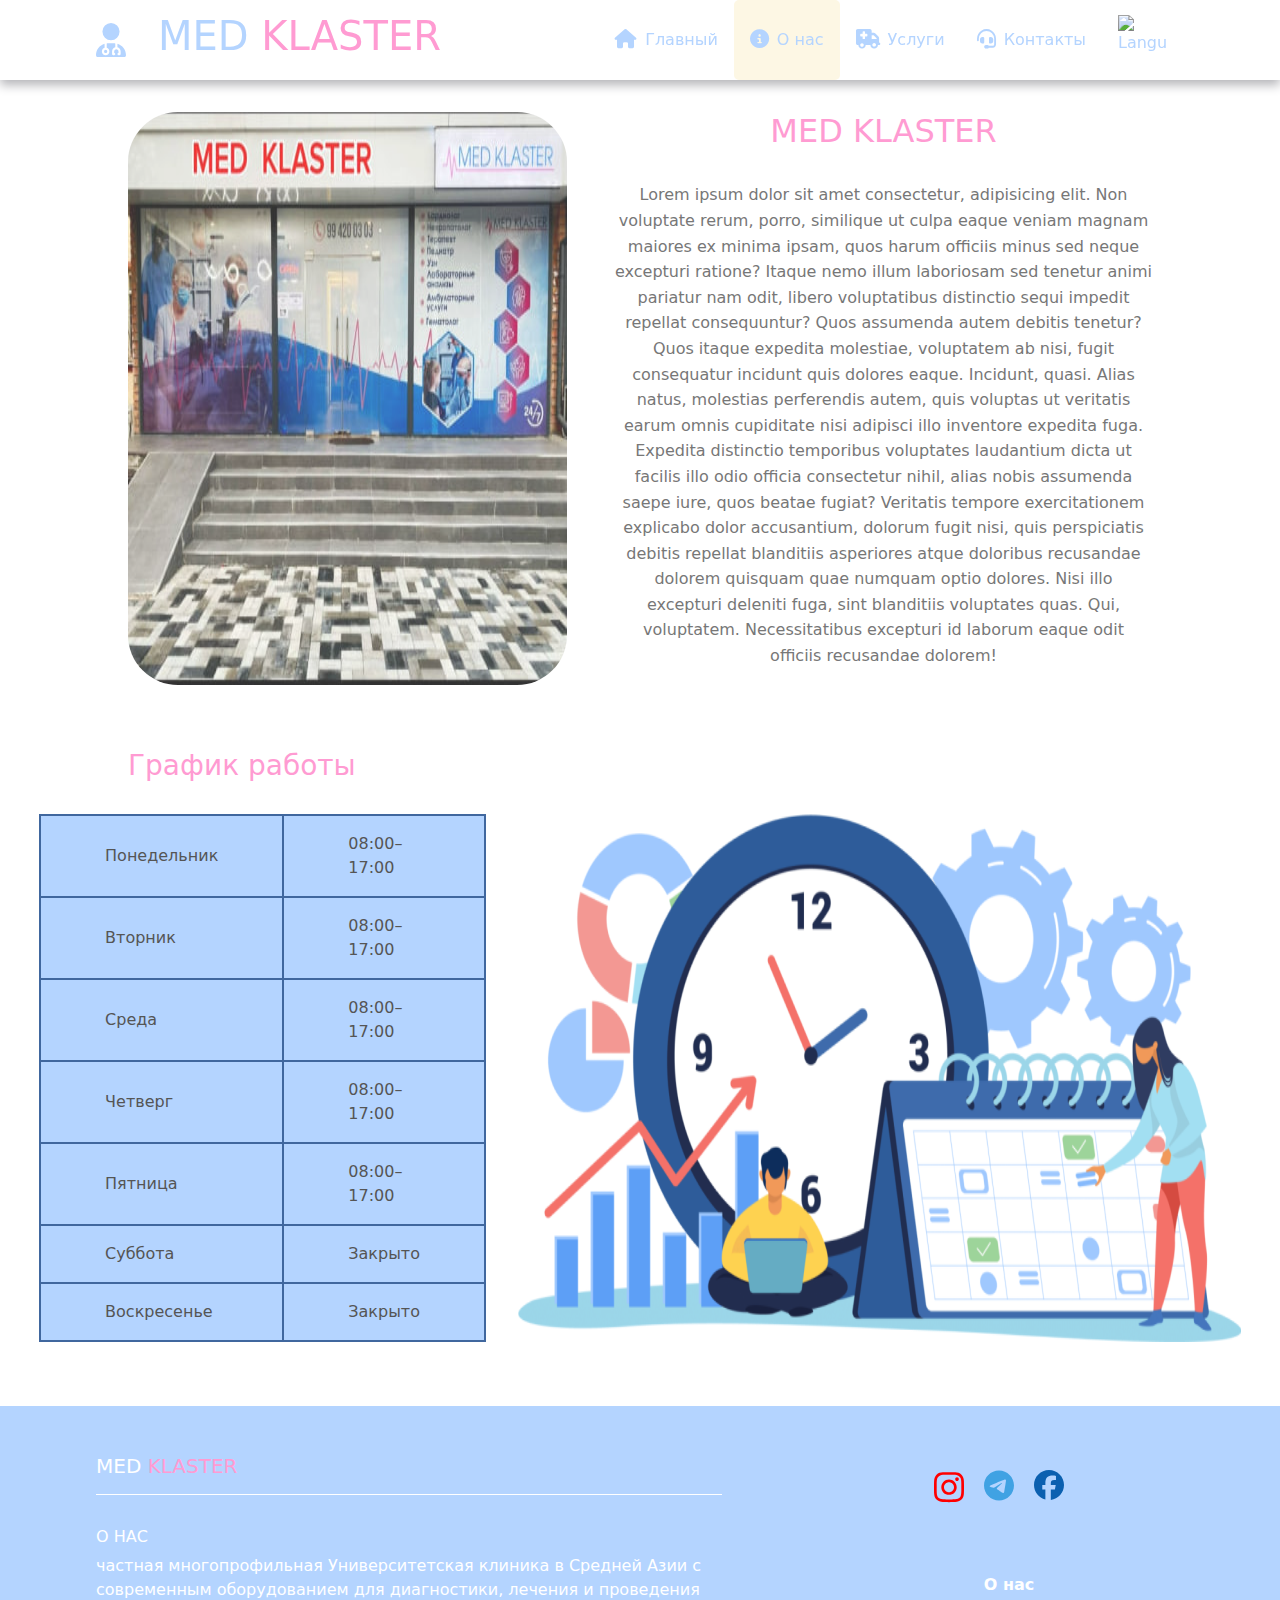
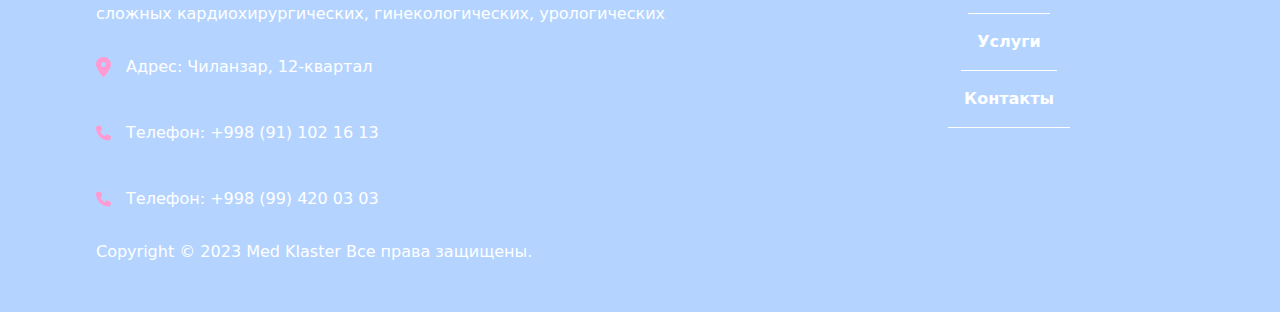
==== commit d8853359: "Update about.html" ====
--- a/about.html
+++ b/about.html
@@ -80,7 +80,7 @@
                         <td>Закрыто</td>
                     </tr>
                  </table>
-                 <img src="/images/timetable.png" alt="Timetable image">
+                 <img src="timetable.png" alt="Timetable image">
             </div>
           </div>
 
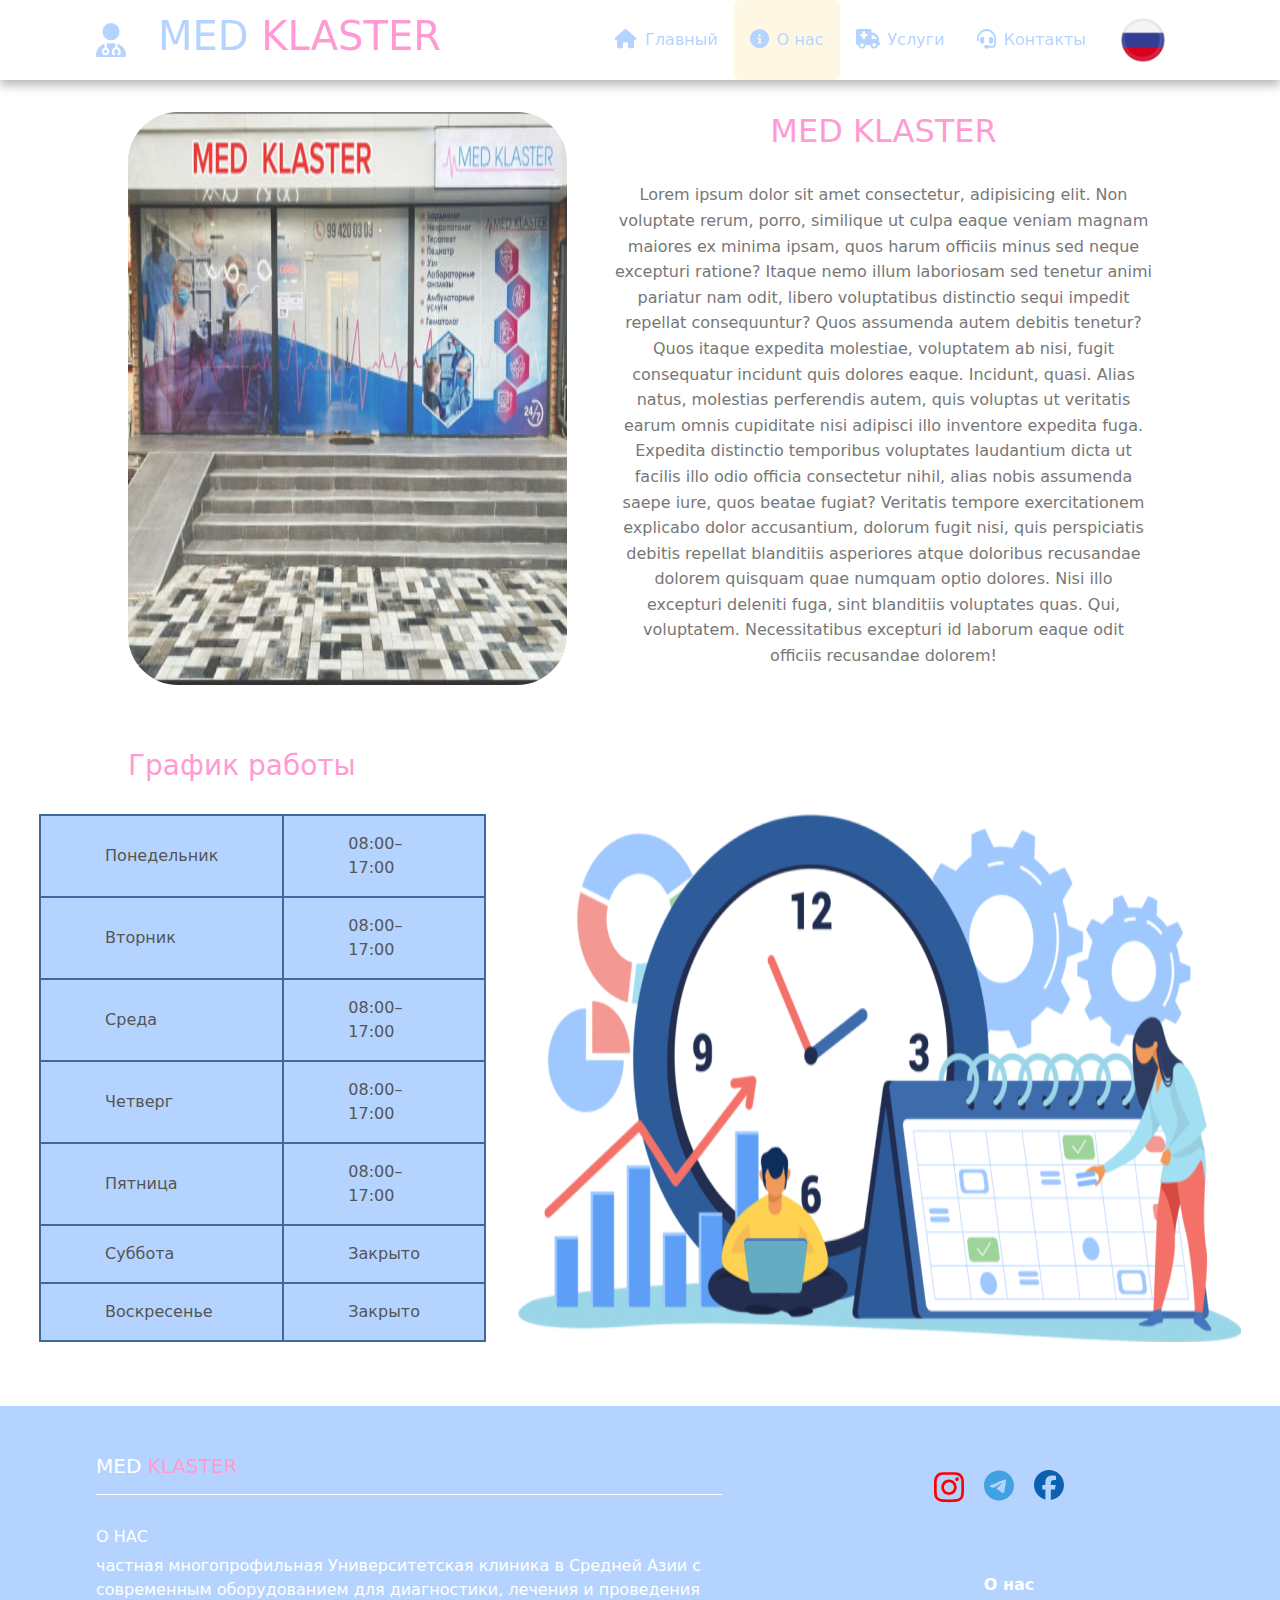
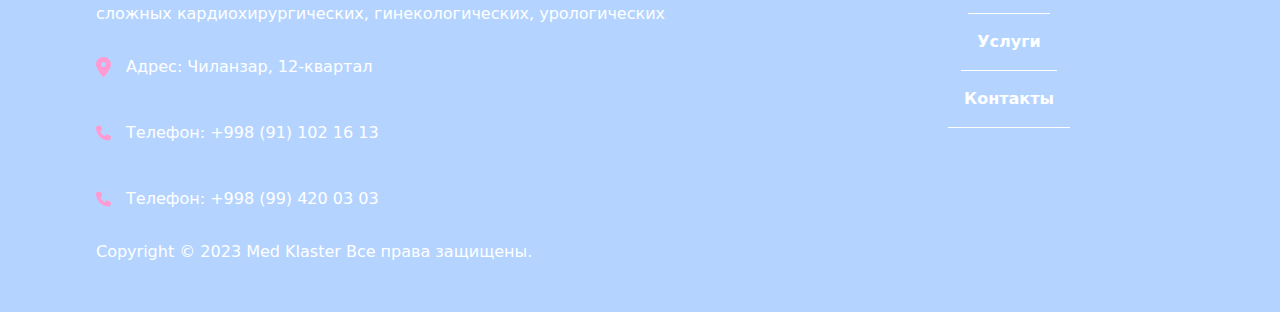
==== commit 6507c763: "Update about.html" ====
--- a/about.html
+++ b/about.html
@@ -30,7 +30,7 @@
                 <li id="menu-media1" class="menu-media"><a class="current" href="about.html"><i class="fa-solid fa-circle-info"></i> О нас</a></li>
                 <li id="menu-media2" class="menu-media"><a href="service.html"><i class="fa-solid fa-truck-medical"></i> Услуги</a></li>
                 <li id="menu-media3" class="menu-media"><a href="contact.html"><i class="fa-solid fa-headset"></i> Контакты</a></li>
-                <li id="menu-media4" class="menu-media-none"><a href="#"><img src="/images/flag-r.jfif" alt="Language" width="50px" height="50px"></a></li>
+                <li id="menu-media4" class="menu-media-none"><a href="#"><img src="flag-r.jfif" alt="Language" width="50px" height="50px"></a></li>
               </ul>
             </div>
           </div>
